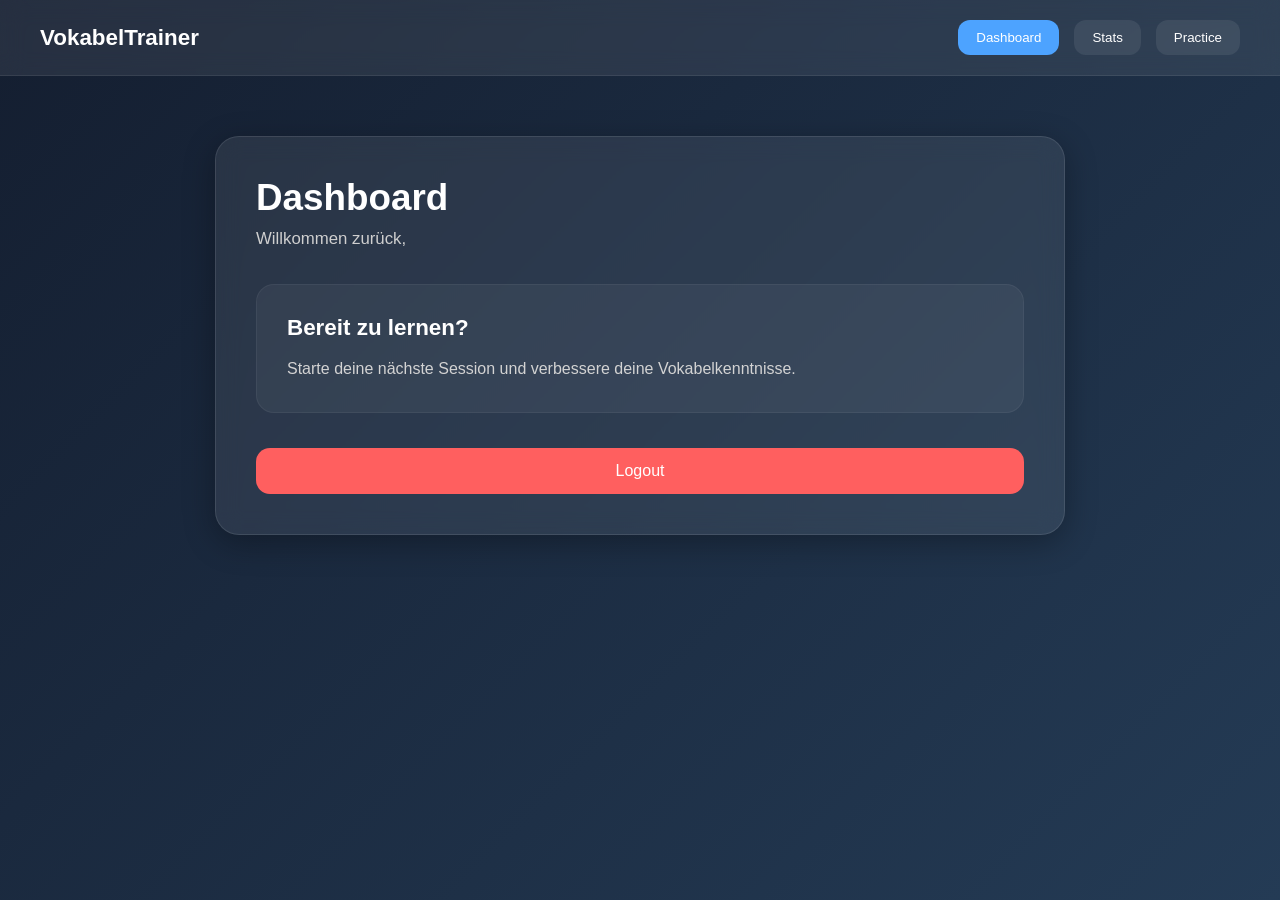
==== frontend/dashboard.html @ a94dbc4d "csv-upload/practice vocabs/ and css for everything" ====
<!DOCTYPE html>
<html lang="en">
<head>
    <meta charset="UTF-8">
    <meta name="viewport" content="width=device-width, initial-scale=1.0">
    <link rel="stylesheet" href="static/css/dashboardstyle.css">
    <script type="module" src="static/js/dashboard.js"></script>
    <title>Document</title>
</head>
<body>
     <nav class="navbar">

        <div class="logo">
            VokabelTrainer
        </div>

        <div class="nav-links">

            <button id="dashboard-btn" class="nav-btn active">
                Dashboard
            </button>

            <button id="stats-btn" class="nav-btn">
                Stats
            </button>

            <button id="practice-btn" class="nav-btn">
                Practice
            </button>

        </div>

    </nav>

    <main class="main-content">

        <div class="dashboard-card">

            <h1>Dashboard</h1>

            <p class="welcome-text">
                Willkommen zurück,
                <span id="username-placeholder"></span>
            </p>

            <div class="dashboard-box">

                <h2>Bereit zu lernen?</h2>

                <p>
                    Starte deine nächste Session und verbessere deine Vokabelkenntnisse.
                </p>

            </div>

            <form id="logout-form">

                <button type="submit" class="logout-btn">
                    Logout
                </button>

            </form>

        </div>

    </main>

</body>
</html>
---- frontend/static/css/dashboardstyle.css ----
* {
    margin: 0;
    padding: 0;
    box-sizing: border-box;
}

body {
    font-family: Arial, Helvetica, sans-serif;

    background:
        linear-gradient(135deg, #141e30, #243b55);

    color: white;

    min-height: 100vh;
}

/* =========================
   NAVBAR
========================= */

.navbar {
    width: 100%;

    display: flex;
    justify-content: space-between;
    align-items: center;

    padding: 20px 40px;

    background: rgba(255,255,255,0.08);

    backdrop-filter: blur(12px);

    border-bottom:
        1px solid rgba(255,255,255,0.08);
}

.logo {
    font-size: 1.4rem;
    font-weight: bold;
}

.nav-links {
    display: flex;
    gap: 15px;
}

.nav-btn {
    border: none;

    padding: 10px 18px;

    border-radius: 12px;

    background: rgba(255,255,255,0.08);

    color: white;

    cursor: pointer;

    transition: 0.2s ease;
}

.nav-btn:hover {
    background: rgba(255,255,255,0.16);

    transform: translateY(-1px);
}

.nav-btn.active {
    background: #4da3ff;
}

/* =========================
   MAIN CONTENT
========================= */

.main-content {
    width: 100%;

    display: flex;
    justify-content: center;

    padding: 60px 20px;
}

.dashboard-card {
    width: 100%;
    max-width: 850px;

    background: rgba(255,255,255,0.08);

    border:
        1px solid rgba(255,255,255,0.1);

    border-radius: 24px;

    padding: 40px;

    backdrop-filter: blur(12px);

    box-shadow:
        0 8px 32px rgba(0,0,0,0.3);
}

.dashboard-card h1 {
    font-size: 2.3rem;

    margin-bottom: 10px;
}

.welcome-text {
    color: #cfcfcf;

    margin-bottom: 35px;

    font-size: 1.05rem;
}

/* =========================
   INFO BOX
========================= */

.dashboard-box {
    background: rgba(255,255,255,0.05);

    border:
        1px solid rgba(255,255,255,0.05);

    border-radius: 18px;

    padding: 30px;
}

.dashboard-box h2 {
    margin-bottom: 15px;

    font-size: 1.4rem;
}

.dashboard-box p {
    color: #d3d3d3;

    line-height: 1.6;
}

/* =========================
   LOGOUT BUTTON
========================= */

.logout-btn {
    margin-top: 35px;

    width: 100%;

    border: none;

    padding: 14px;

    border-radius: 14px;

    background: #ff5f5f;

    color: white;

    font-size: 1rem;

    cursor: pointer;

    transition: 0.2s ease;
}

.logout-btn:hover {
    background: #e14b4b;

    transform: translateY(-2px);
}

/* =========================
   RESPONSIVE
========================= */

@media (max-width: 700px) {

    .navbar {
        flex-direction: column;

        gap: 20px;

        padding: 20px;
    }

    .nav-links {
        flex-wrap: wrap;

        justify-content: center;
    }

    .dashboard-card {
        padding: 25px;
    }

    .dashboard-card h1 {
        font-size: 1.8rem;
    }
}
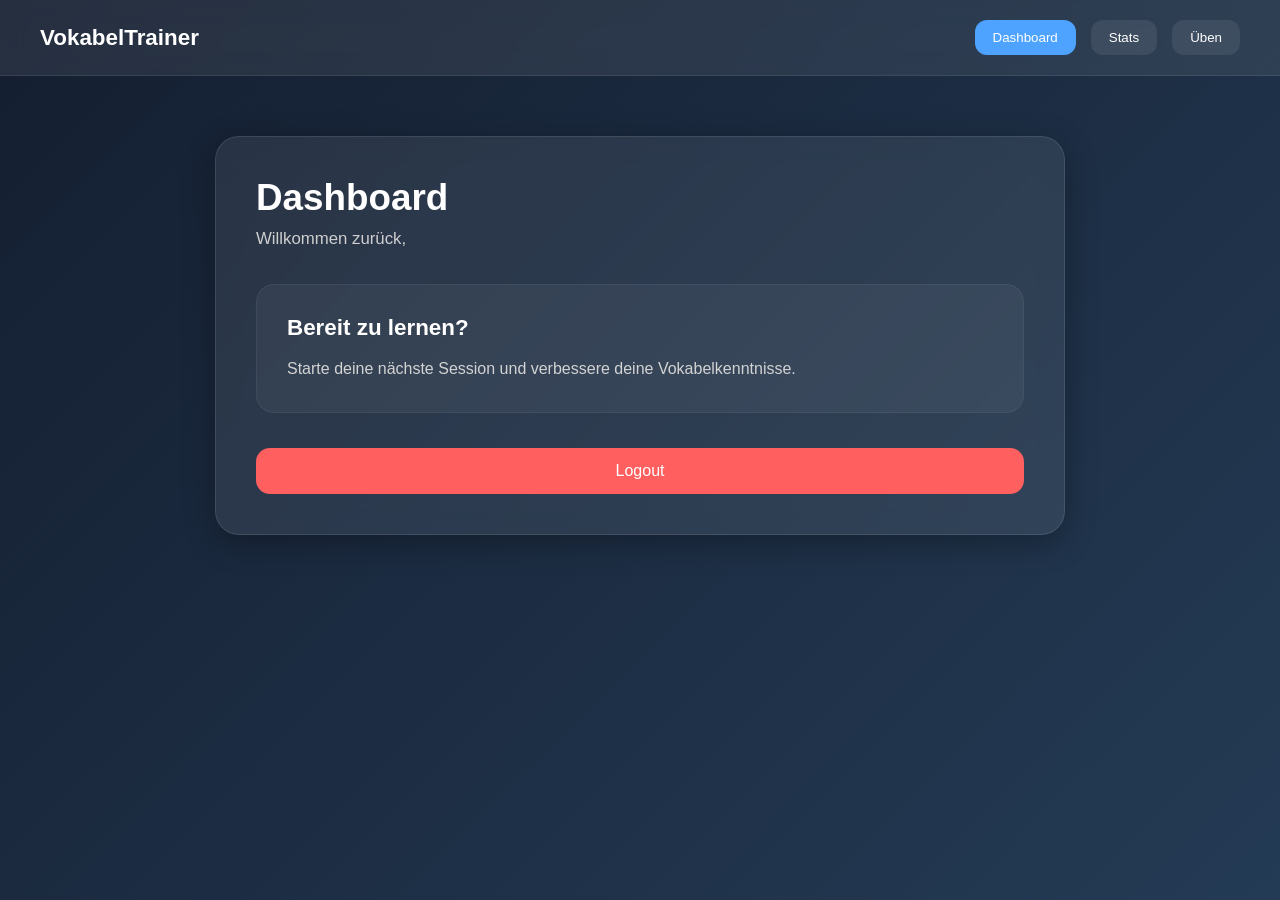
==== commit 9d03d39a: "made the Ui completely into german" ====
--- a/frontend/dashboard.html
+++ b/frontend/dashboard.html
@@ -25,7 +25,7 @@
             </button>
 
             <button id="practice-btn" class="nav-btn">
-                Practice
+                Üben
             </button>
 
         </div>
